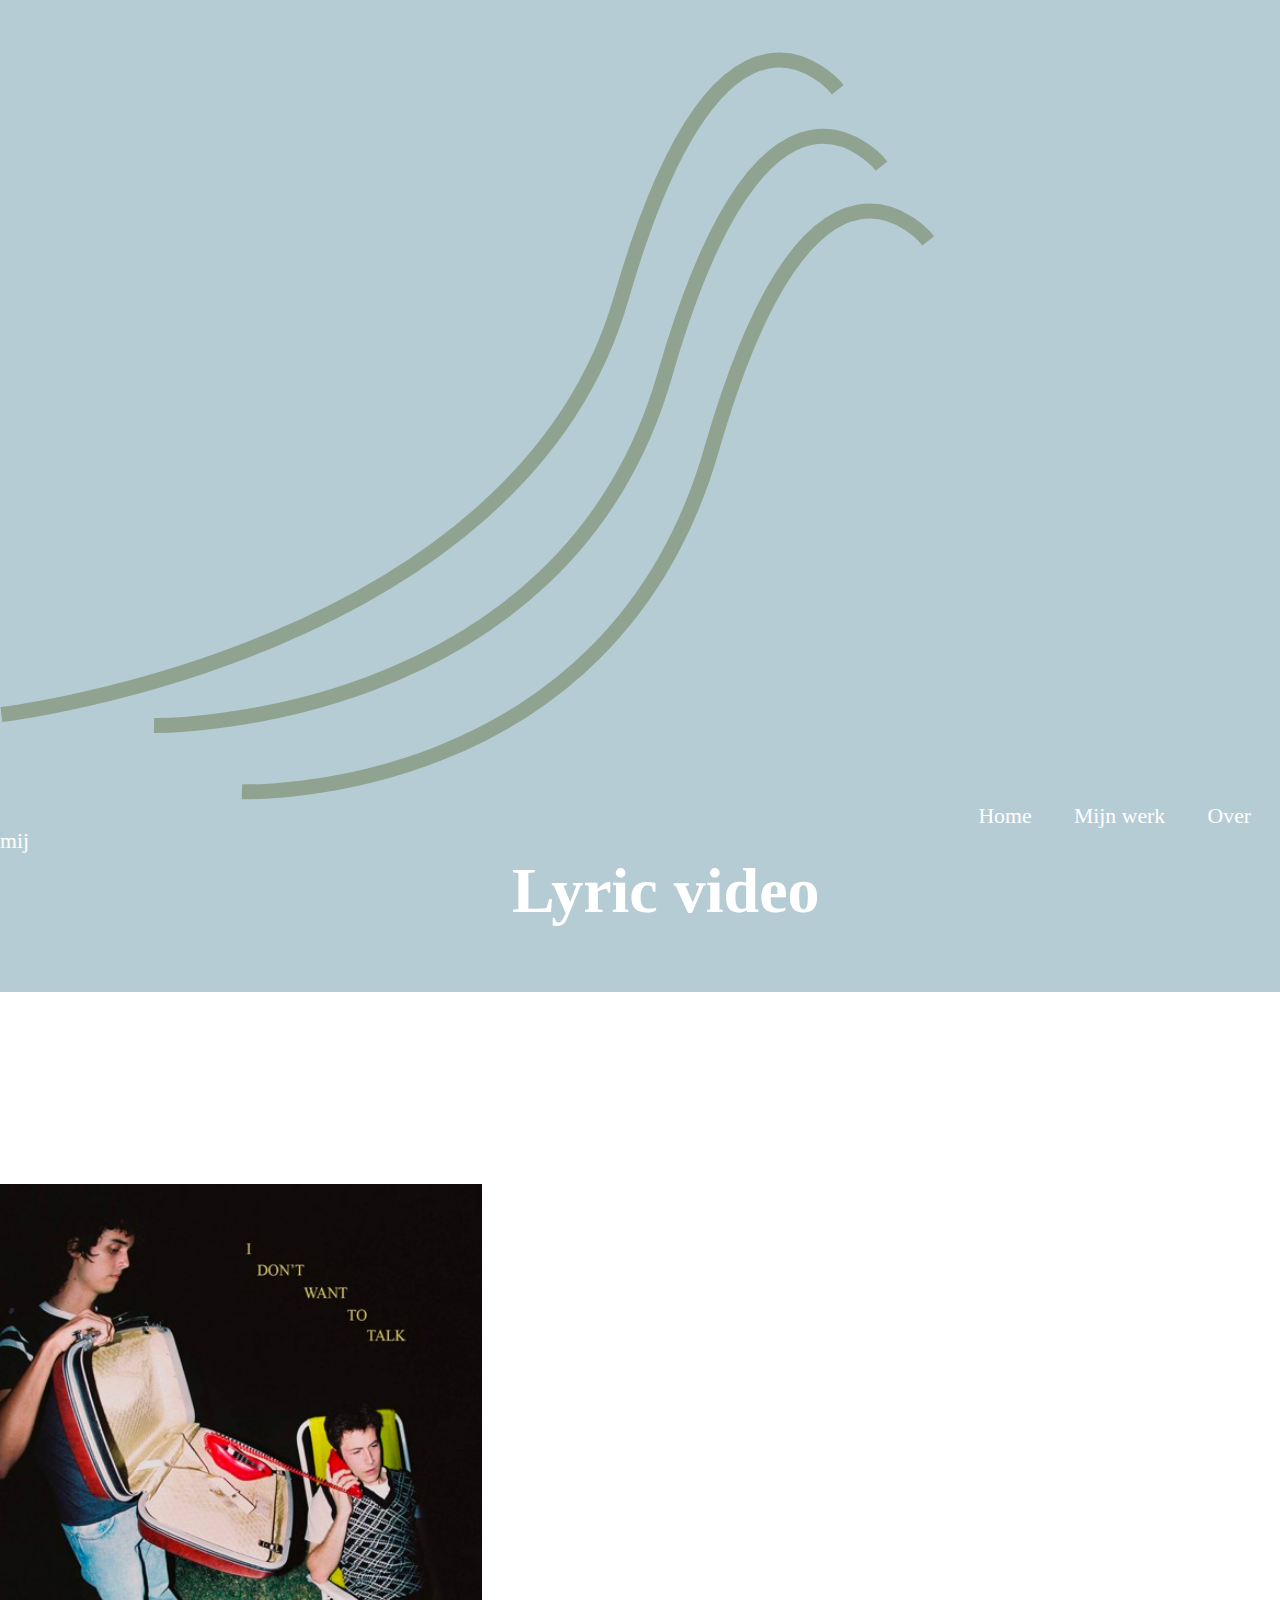
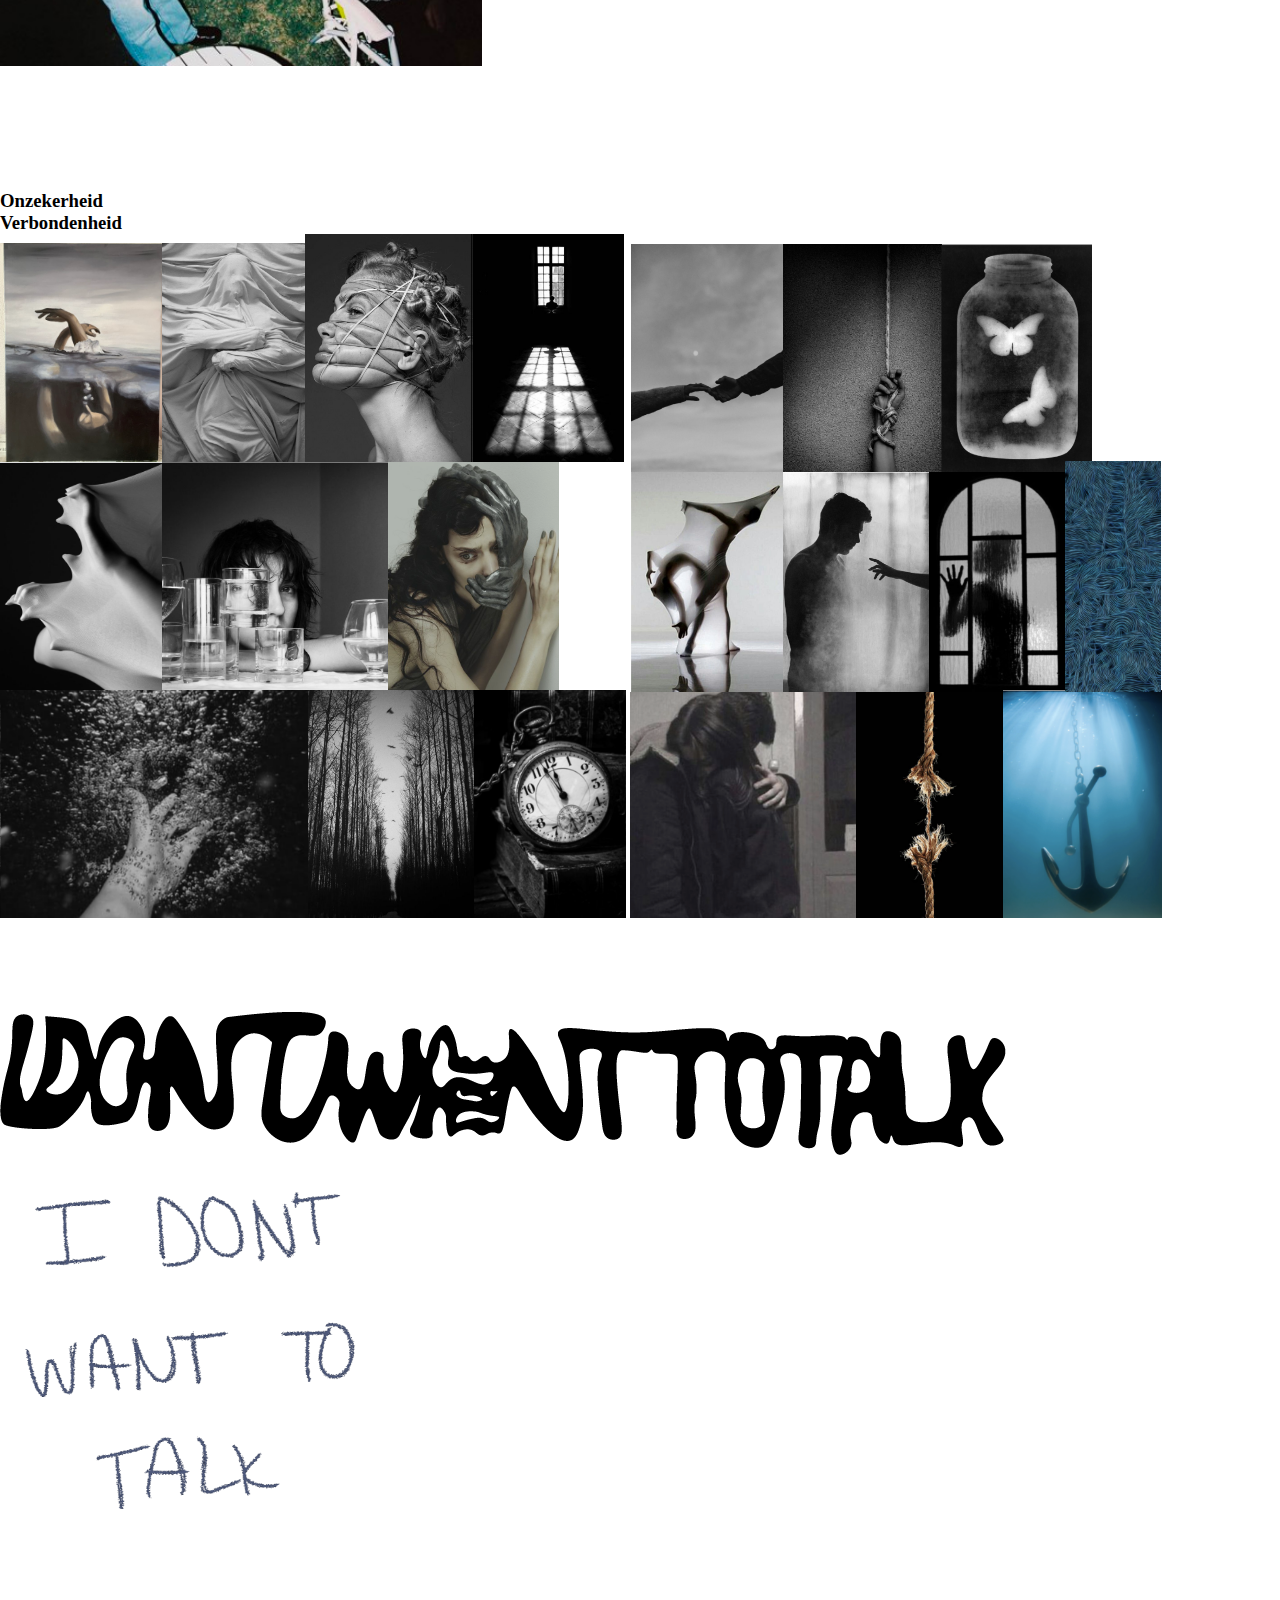
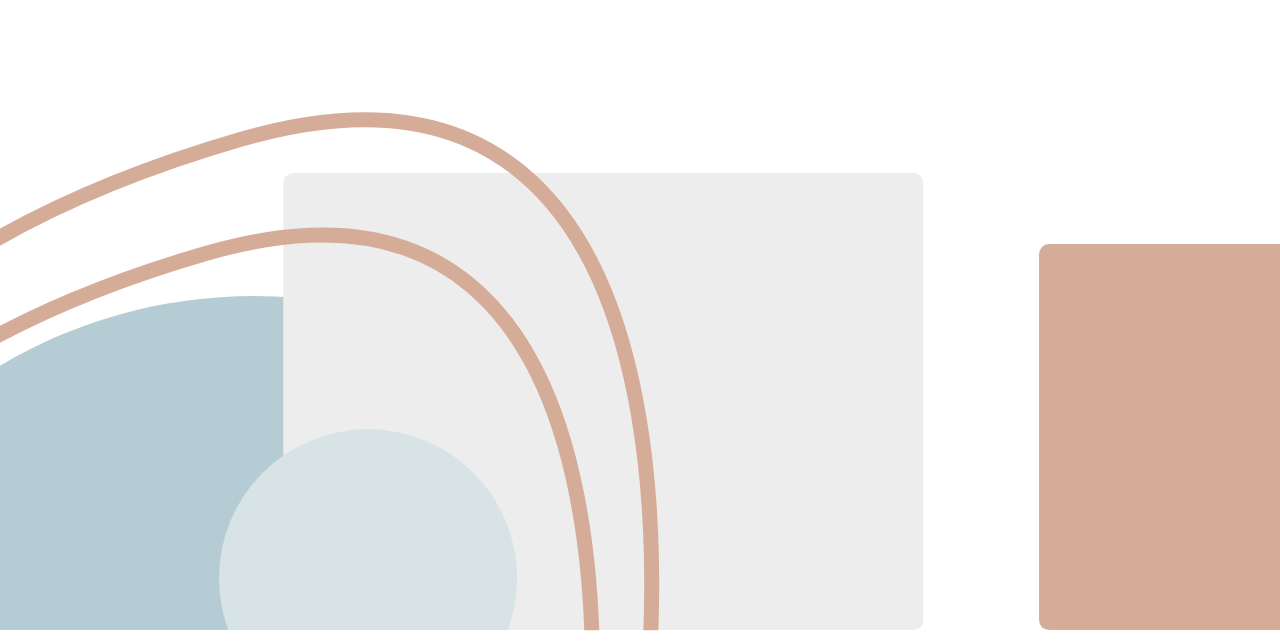
==== lyric-video.html @ e90c940e "Add files via upload" ====
<!DOCTYPE html>
<html lang="en">
<head>
    <meta charset="UTF-8">
    <meta name="viewport" content="width=device-width, initial-scale=1.0">
    <title>Lyric Video</title>
    <link rel="stylesheet" href="styles/styles.css">
</head>
<body>
    <header class="rest">
        <nav>
            <img id="mijn-werk-lijntjes" src="images/header-donkergroen-lijnen.png" alt="blauwe decoratie lijntjes">
            <a class="rest" href="index.html">Home</a>
            <a class="rest" href="mijn-werk.html">Mijn werk</a>
            <a class="rest" href="over-mij.html">Over mij</a>
        </nav>

        <div class="header-circel" id="lyric-circel"></div>
        <div class="header-label" id="lyric-label"></div>
        <h1  class="header-h1" id="lyric-h1">Lyric video</h1>
    </header>

    <div id="lyric1"></div>
        <h2 id="sidemen">Vak</h2> 
        <p id="sidemen" >Vormgeving 2</p>
        <h2 id="sidemen1">Jaar</h2>
        <p id="sidemen1">Tweede jaar</p>
    
    <div id="lyric2"></div>
    <h2 id="sidemen2">Doel project</h2>
    <p id="sidemen2">Het doel van dit project was om <span id="zwart"> visual research </span> te kunnen doen op basis van sfeerwoorden. Deze sfeerwoorden heb ik gehaald vanuit het gekozen nummer waarvoor ik uiteindelijk de lyric video heb gemaakt. Met deze visual research heb ik ook twee lettertypes gemaakt voor de lyric video.</p>

    <div id="lyric3"></div>
    <h2 id="onderzoek">Onderzoek nummer</h2>
    <img id="wallows" src="images/wallows.png" alt="">

    <p id="onderzoek">Als eerste heb ik een nummer uitgekozen. Het gekozen nummer was; <span id="zwart">i don’t want to talk</span> van <span id="zwart">wallows</span>. Als eerst heb ik de lyrics geanalyseerd. Ik heb zelf naar de tekst gekeken, en de genius video waarin de artiesten zelf uitleggen waar het nummer over gaat.</p>
    <p id="onderzoek2">Het nummer gaat over iemand die zich beseft dat hij niet kan zonder zijn partner. Hierdoor voelt hij zich onzeker.</p>
    <p id="onderzoek3">Hier heb ik de volgende sfeerwoorden uitgehaald: onzekerheid en verbondenheid</p>
    
    <h2 id="visueel">Visual research</h2>
    <p id="visueel">Nadat ik de sfeerwoorden had uitgekozen heb ik afbeeldingen verzameld die deze woorden goed weergeven</p>
    
    <h3 id="onzeker">Onzekerheid</h3>
    <h3 id="verbonden">Verbondenheid</h3>
    <img id="onzeker" src="images/onzekerheid.png" alt="">
    <img id="verbonden" src="images/verbondenheid.png" alt="">
    
    <p id="analyse">Vervolgens heb ik de afbeeldingen goed geanalyseerd, zodat ik zelf een goed beeld had bij wat ik zelf zou willen meenemen in mijn animatie.  Ik heb 4 uitgangspunten gemaakt; </p>

        <p id="een">1. De dingen die ik er vooral heb uitgehaald zijn dat de afbeeldingen erg donker van kleur zijn. Je ziet veel zwart, grijs, wit en ook wat blauw. </p>
        <p id="twee">2. Alles staat erg groot en centraal in beeld en valt op.</p>
        <p id="drie">3. Je merkt ook dat er veel water en handen te zien zijn.</p>
        <p id="vier">4. Ook zie je twee twee losse dingen samen komen of breken van elkaar.</p>

    <img id="lyric1" src="images/lyrics.png" alt="">
    <img id="lyric2" src="images/idwtt.png" alt="">
    <p id="einde">Op basis van de uitgangspunten heb ik twee lettertypes gemaakt. Een voor de titel van het nummer, en een voor de rest van de lyrics. Met de lettertypes wilde ik verbondenheid en onzekerheid laten terugkomen. In de eerste zie je dat het vest zit aan elkaar en langzaamaan los gaat. In de tweede zie je dat de letters erg dun en niet netjes zijn om het er onzeker uit te laten zien. Ook bewegen ze om de onzekerheid nog meer in kaart te brengen.</p>

    <div id="lyric4"></div>
    <h2 id="einde">Eindresultaat</h2>


    <footer>
        <img id="footer-illustratie" src="images/Group 44.png" alt="">
   </footer>
</body>
</html>
---- styles/styles.css ----
/********************************************
*********************************************
********************RESET********************
*********************************************
********************************************/

*,
*::after,
*::before {
    box-sizing: border-box;
    margin: 0;
    user-select: none;
    -webkit-user-select: none;
    -webkit-user-drag: none;
    outline-color: var(--focus);
    overflow-x: hidden;
}

/********************************************
*********************************************
*******************FONT**********************
*********************************************
********************************************/

:root{
    --white: #ffffff;
    --lightblue:#D8E3E5;
    --blue:#B6CCD4;
    --darkblue:#8CA3AC;
    --cream:#EDEDED;
    --lightgreen:#B2C2B3;
    --darkgreen:#90A391;
    --lightbrown:#D5AC98;
    --darkbrown:#86614F;
    --purple:#9992BE;
}

/********************************************
*********************************************
*******************FONT**********************
*********************************************
********************************************/

@font-face{
    font-family: 'lemonmilk-bold';
    src: url('..assets/LEMONMILK-Bold.oft') format(oft);
}

@font-face{
    font-family: 'lemonmilk-regular';
    src: url('..assets/LEMONMILK-Regular.oft') format(oft);
}

@font-face{
    font-family: 'lemonmilk-light';
    src: url('..assets/LEMONMILK-Light.oft') format(oft);
}

/********************************************
*********************************************
*******************TEXT**********************
*********************************************
********************************************/

h1{
    color: var(--white);
    font-family: 'lemonmilk-bold';
}

h2{
    color: var(--white);
    font-family: 'lemonmilk-bold';
    font-size: 2vw;
}

p{
    color: var(--white);
}


/********************************************
*********************************************
*******************HEADER********************
*********************************************
********************************************/

header{
    background-color: var(--blue);
    padding-top: 2%;
    padding-bottom: 5%; 
}

a{
    font-family: 'lemonmilk-bold';
    font-size: 1.7vw;
    color: var(--white);
    text-decoration: none;
    margin-left: 3%;
}

header section {
    position: relative;
    margin-top: 5%;
}

header h1 {
    font-size: 5vw;
    position: relative;
    left: 40%;
}

header p{
    font-family: 'lemonmilk-light';
    font-size: 5vw;
    position: relative;
    left: 40%;
}

section#profielfoto{
    position: relative;
    margin-top: -30%;
}

img#foto{
    border-radius: 50%;
    width: 30%; 
    height: auto;
    margin-top: 5%;
    margin-left: 3%;
}

img#blue-lines{
    width: 30%; 
    height: auto;
    margin-top: 5%;
    margin-left: -30%;
    position: absolute;
}

img#cream-lines{
    width: 32%; 
    height: auto;
    margin-top: 5%;
    margin-left: -31%;
    position: absolute;
}

img#blue-home{
    width: 15%; 
    height: auto;
    position: absolute;
    top: -13%;
    right: -5%;
}


/********************************************
*********************************************
*****************HOMEPAGE********************
*********************************************
********************************************/



div#overmij-home{
	background-color: var(--lightgreen);
    width: 65%;
    padding: 25%;
    border-radius: 2%;
    margin-top: 8%;

}

h2.home{
    font-size: 3vw;
    position: absolute;
    margin-top: -45%;
    margin-left: 25%;
}

p.home{
    font-family: 'lemonmilk-regular';
    font-size: 2vw;
    position: absolute;
    margin-top: -40%;
    margin-left: 3%;
    width: 53%;
}

img#brown-home{
    top: 80%;
    right: -20%;
    width: 60%;
    height: auto;
    position: absolute;
}

img#dots-home{
    top: 54%;
    right: -7%;
    width: 32%;
    height: auto;
    position: absolute;
}

img#cream-home{
    margin-top: -4%;
    margin-left: 47%;
    width: 25%;
    height: auto;
    position: absolute;
}

a#cta-home{
    font-family: 'lemonmilk-bold';
    font-size: 2.2vw;
    color: var(--white);
    background-color: var(--darkgreen);
    padding: 1.5% 1.5% 1.5% 1.5%;
    border-radius: 2%;
    position: absolute;
    margin-top: -11%;
    margin-left: 43%;
}

img#green-home{
    margin-top: -16%;
    margin-left: -8%;
    width: 20%;
    height: auto;
    position: absolute;
    }


/********************************************
*********************************************
*******************FOOTER********************
*********************************************
********************************************/
/* footer{
    position: absolute;
    left: 0;
    bottom: 0; 
} */

/* div#footer1{
    background-color: var(--blue);
    border-radius: 50%;
    width: 25%;
    height: auto;
    padding: 25%;
    z-index: -2;
    position: relative;
}

div#footer2{
    background-color: var(--lightblue);
    border-radius: 50%;
    width: 10%;
    height: auto;
    padding: 10%;
    z-index: -1;
    position: relative;
}

div#footer3{
    background-color: var(--cream);
    width: 15%;
    height: auto;
    padding: 15%;
    border-radius: 2%;
    position: relative;
    left: 20%;
}

div#footer4{
    background-color: var(--lightbrown);
    width: 40%;
    padding: 12%;
    border-radius: 2%;
    position: relative;
    left: 60%;
} */


img#footah{
    overflow: hidden;
    margin-top: 6%;
    width: 100%;
    height: auto;
}

/********************************************
*********************************************
*****************ABOUT ME********************
*********************************************
********************************************/
header#overmij{
    background-color: var(--blue);
    padding-top: 2%;
    padding-bottom: 18.5%; 
}

div#overmij{
	background-color: var(--purple);
    width: 65%;
    padding: 25%;
    border-radius: 2%;
    margin-top: 8%;

}

div#overmij2{
	background-color: var(--blue);
    width: 65%;
    padding: 25%;
    border-radius: 2%;
    margin-top: 8%;

}

h2.overmij{
    font-size: 3vw;
    position: absolute;
    margin-top: -45%;
    margin-left: 18%;
}


span#paars{
    color: #634B6F;
}

span#blauw{
    color: var(--darkblue);
}
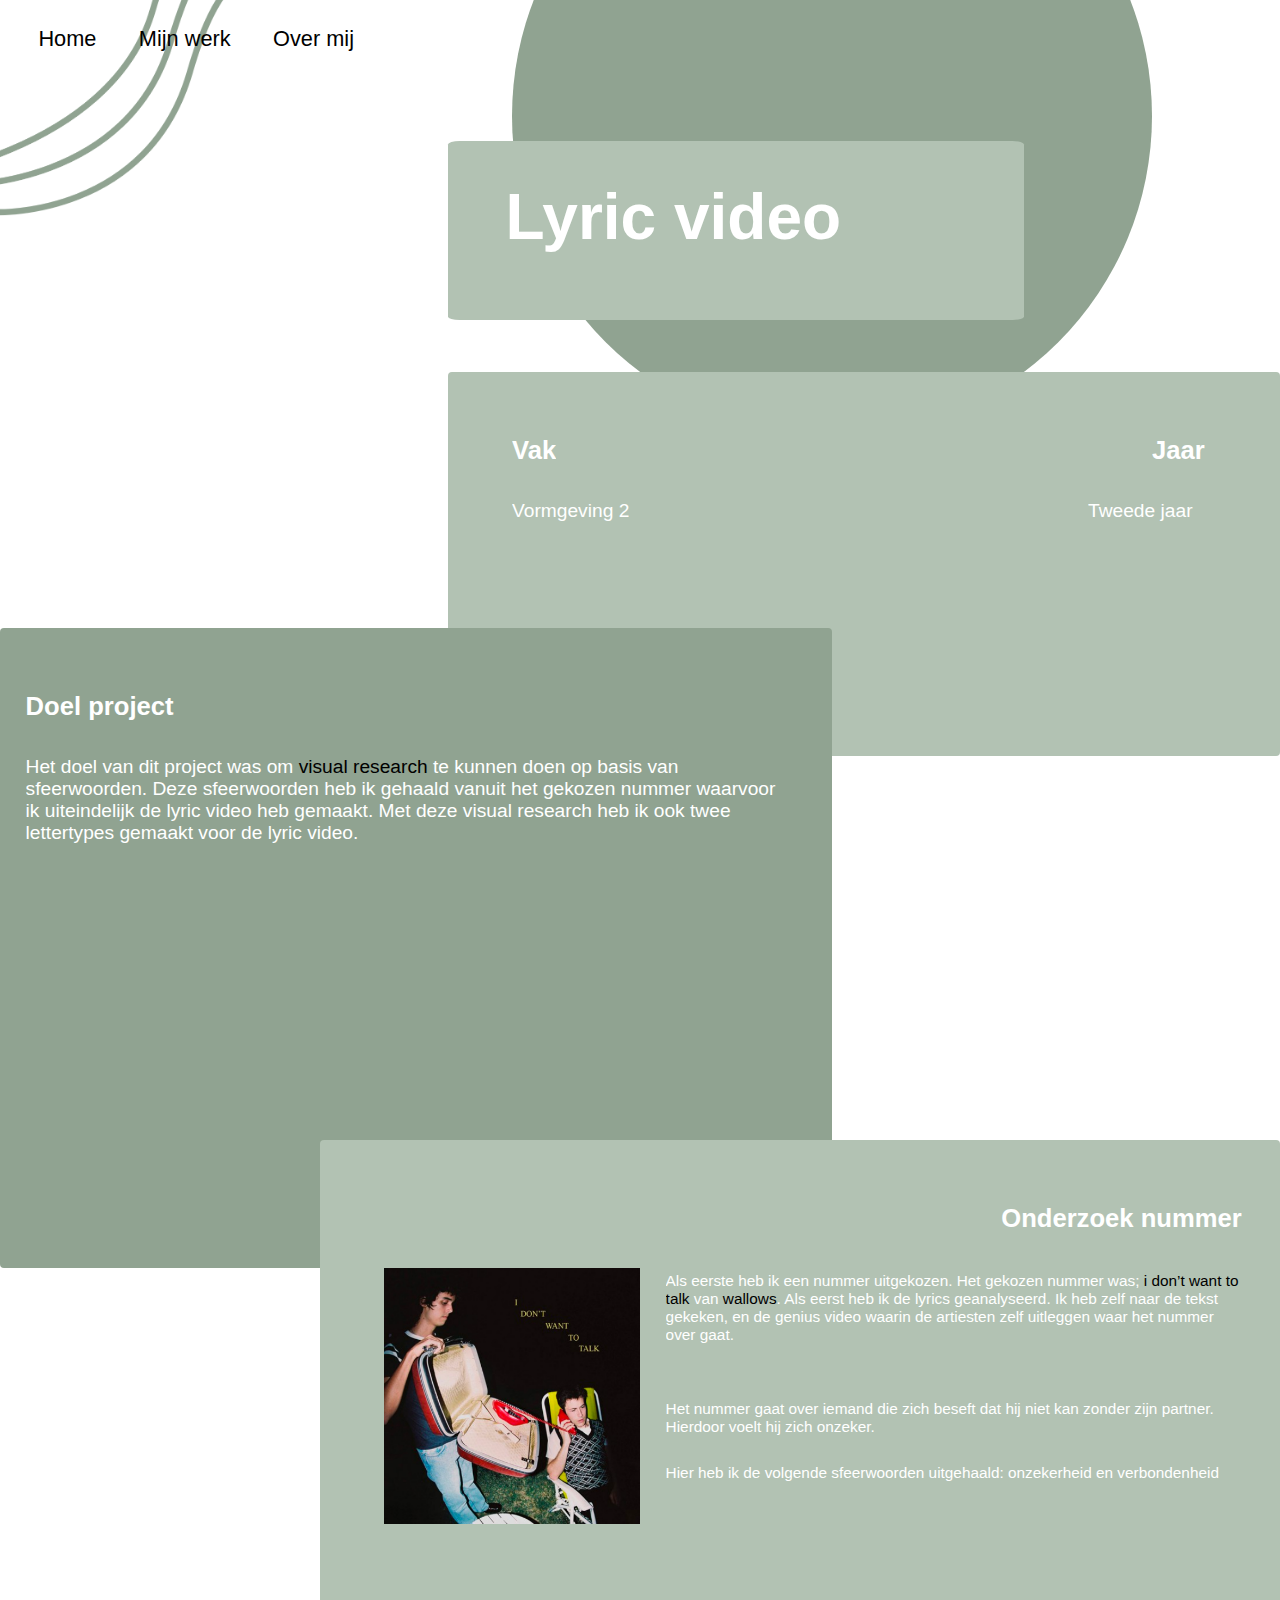
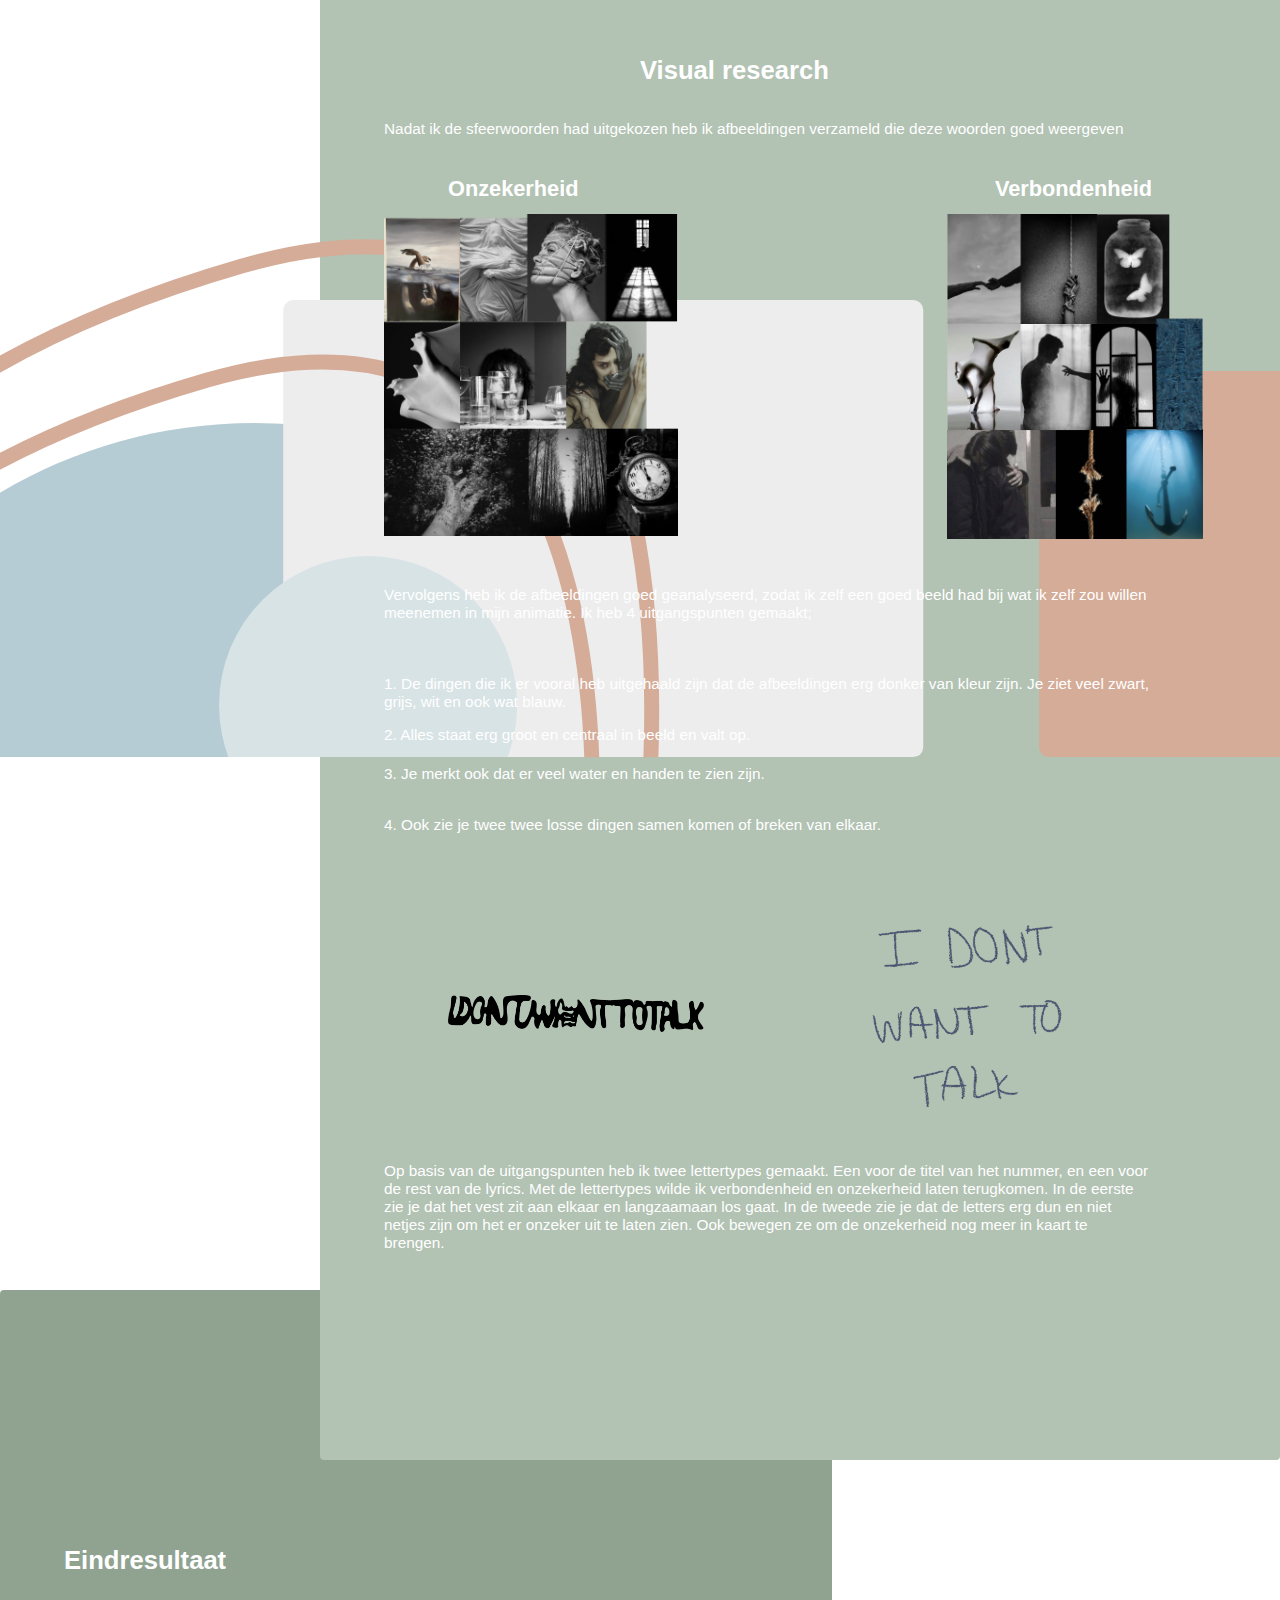
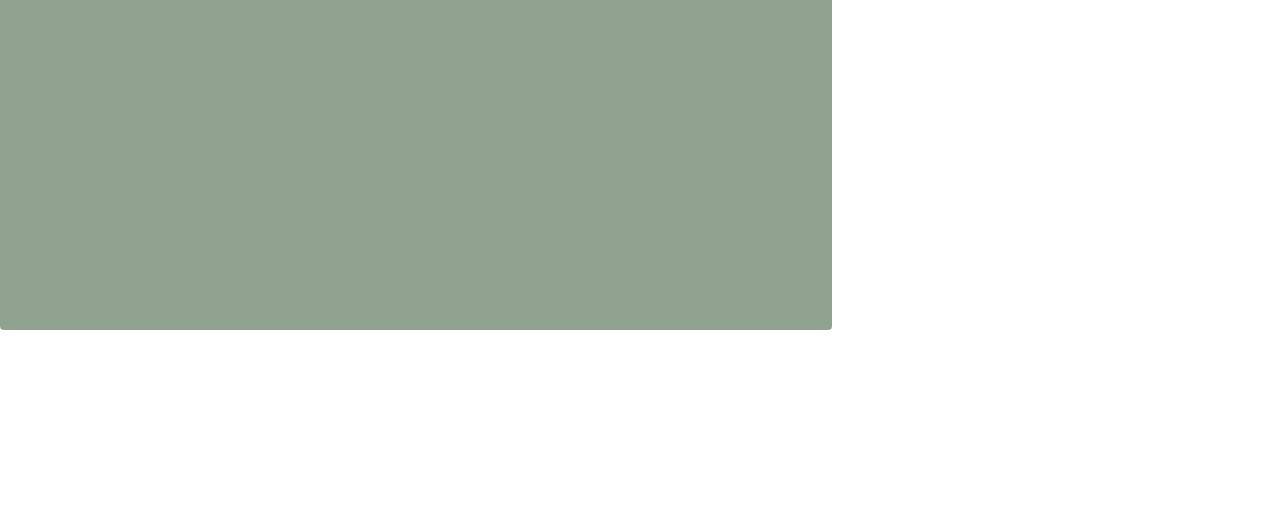
==== commit a8e61726: "Add files via upload" ====
--- a/lyric-video.html
+++ b/lyric-video.html
@@ -59,10 +59,13 @@
 
     <div id="lyric4"></div>
     <h2 id="einde">Eindresultaat</h2>
+    <div class="video">
+        <iframe width="560" height="315" src="https://www.youtube.com/embed/8I6QR39PWKA" title="YouTube video player" frameborder="0" allow="accelerometer; autoplay; clipboard-write; encrypted-media; gyroscope; picture-in-picture" allowfullscreen></iframe>
+    </div>
 
 
     <footer>
-        <img id="footer-illustratie" src="images/Group 44.png" alt="">
+        <img id="footer-lyric" src="images/Group 44.png" alt="">
    </footer>
 </body>
 </html>--- a/styles/styles.css
+++ b/styles/styles.css
@@ -24,6 +24,7 @@
 
 :root{
     --white: #ffffff;
+    --black: #000000;
     --lightblue:#D8E3E5;
     --blue:#B6CCD4;
     --darkblue:#8CA3AC;
@@ -64,18 +65,30 @@
 
 h1{
     color: var(--white);
-    font-family: 'lemonmilk-bold';
+    font-family: 'lemonmilk-bold', Impact, Haettenschweiler, 'Arial Narrow Bold', sans-serif;
 }
 
 h2{
     color: var(--white);
-    font-family: 'lemonmilk-bold';
+    font-family: 'lemonmilk-bold', Impact, Haettenschweiler, 'Arial Narrow Bold', sans-serif;
     font-size: 2vw;
 }
 
+h3{
+    color: var(--white);
+    font-family: 'lemonmilk-bold', Impact, Haettenschweiler, 'Arial Narrow Bold', sans-serif;
+    font-size: 1.7vw;
+}
+
 p{
     color: var(--white);
-}
+    font-family: 'lemonmilk-regular',  Arial, Helvetica, sans-serif;
+    font-size: 1.5vw;
+}
+
+
+
+
 
 
 /********************************************
@@ -91,7 +104,7 @@
 }
 
 a{
-    font-family: 'lemonmilk-bold';
+    font-family: 'lemonmilk-bold', Impact, Haettenschweiler, 'Arial Narrow Bold', sans-serif;
     font-size: 1.7vw;
     color: var(--white);
     text-decoration: none;
@@ -110,7 +123,7 @@
 }
 
 header p{
-    font-family: 'lemonmilk-light';
+    font-family: 'lemonmilk-light'  Arial, Helvetica, sans-serif;
     font-size: 5vw;
     position: relative;
     left: 40%;
@@ -125,11 +138,35 @@
     border-radius: 50%;
     width: 30%; 
     height: auto;
+    margin-top: -25%;
+    margin-left: 3%;
+}
+
+img#blue-lines{
+    width: 30%; 
+    height: auto;
+    margin-top: -25%;
+    margin-left: -30%;
+    position: absolute;
+}
+
+img#cream-lines{
+    width: 32%; 
+    height: auto;
+    margin-top: -25%;
+    margin-left: -31%;
+    position: absolute;
+}
+
+img#foto2{
+    border-radius: 50%;
+    width: 30%; 
+    height: auto;
     margin-top: 5%;
     margin-left: 3%;
 }
 
-img#blue-lines{
+img#blue-lines2{
     width: 30%; 
     height: auto;
     margin-top: 5%;
@@ -137,7 +174,7 @@
     position: absolute;
 }
 
-img#cream-lines{
+img#cream-lines2{
     width: 32%; 
     height: auto;
     margin-top: 5%;
@@ -149,9 +186,75 @@
     width: 15%; 
     height: auto;
     position: absolute;
-    top: -13%;
-    right: -5%;
-}
+    top: -1em;
+    right: -.5em;
+}
+
+
+
+
+/*****************************
+************HEADER 2**********
+******************************/
+header.rest{
+    background-color: transparent;
+}
+
+a.rest{
+    color: black;
+}
+
+img#mijn-werk-lijntjes{
+    width: 30%;
+    height: auto;
+    position: absolute;
+    top: -8vw;
+    left: -8vw;
+    z-index: -1;
+}
+
+h1.header-h1{
+    position: absolute;
+    margin-top: 2em;
+    margin-left: .5em;
+    z-index: +1;
+}
+
+div.header-circel{
+    background-color: var(--darkblue);
+    width: 25%;
+    padding: 25%;
+    border-radius: 50%;
+
+    position: absolute;
+    margin-top: -20%;
+    right: 10%;
+    z-index: -2;
+}
+
+div.header-label{
+    background-color: var(--blue);
+    width: 45%;
+    padding: 7%;
+    border-radius: 2%;
+    margin-top: 8%;
+
+    position: absolute;
+    margin-top: 7%;
+    right: 20%;
+    z-index: -1;
+}
+
+div#illustratie-circel{
+    background-color: var(--blue);
+}
+
+div#illustratie-label{
+    background-color: var(--darkblue);
+}
+
+
+
 
 
 /********************************************
@@ -159,9 +262,6 @@
 *****************HOMEPAGE********************
 *********************************************
 ********************************************/
-
-
-
 div#overmij-home{
 	background-color: var(--lightgreen);
     width: 65%;
@@ -171,6 +271,17 @@
 
 }
 
+
+div#mijnwerk-home{
+	background-color: var(--darkbrown);
+    width: 65%;
+    padding: 25%;
+    border-radius: 2%;
+    margin-top: -3%;
+    position: absolute;
+    right: 0;
+}
+
 h2.home{
     font-size: 3vw;
     position: absolute;
@@ -179,12 +290,18 @@
 }
 
 p.home{
-    font-family: 'lemonmilk-regular';
+    font-family: 'lemonmilk-regular'  Arial, Helvetica, sans-serif;
     font-size: 2vw;
     position: absolute;
     margin-top: -40%;
     margin-left: 3%;
     width: 53%;
+}
+
+p#home{
+    position: absolute;
+    margin-top: 10%;
+    margin-left: 40%;
 }
 
 img#brown-home{
@@ -204,23 +321,37 @@
 }
 
 img#cream-home{
-    margin-top: -4%;
-    margin-left: 47%;
-    width: 25%;
-    height: auto;
-    position: absolute;
+    margin-top: 42%;
+    margin-left: 37%;
+    width: 28%;
+    height: auto;
+    position: absolute;
+    z-index: +1;
 }
 
 a#cta-home{
-    font-family: 'lemonmilk-bold';
+    font-family: 'lemonmilk-bold', Impact, Haettenschweiler, 'Arial Narrow Bold', sans-serif;
     font-size: 2.2vw;
     color: var(--white);
     background-color: var(--darkgreen);
     padding: 1.5% 1.5% 1.5% 1.5%;
     border-radius: 2%;
     position: absolute;
-    margin-top: -11%;
+    margin-top: -14%;
     margin-left: 43%;
+}
+
+a#cta-home2{
+    font-family: 'lemonmilk-bold', Impact, Haettenschweiler, 'Arial Narrow Bold', sans-serif;
+    font-size: 2.2vw;
+    color: var(--white);
+    background-color: var(--lightbrown);
+    padding: 1.5% 1.5% 1.5% 1.5%;
+    border-radius: 2%;
+    position: absolute;
+    margin-top: 32%;
+    margin-left: 40%;
+    z-index: +1;
 }
 
 img#green-home{
@@ -232,63 +363,11 @@
     }
 
 
-/********************************************
-*********************************************
-*******************FOOTER********************
-*********************************************
-********************************************/
-/* footer{
-    position: absolute;
-    left: 0;
-    bottom: 0; 
-} */
-
-/* div#footer1{
-    background-color: var(--blue);
-    border-radius: 50%;
-    width: 25%;
-    height: auto;
-    padding: 25%;
-    z-index: -2;
-    position: relative;
-}
-
-div#footer2{
-    background-color: var(--lightblue);
-    border-radius: 50%;
-    width: 10%;
-    height: auto;
-    padding: 10%;
-    z-index: -1;
-    position: relative;
-}
-
-div#footer3{
-    background-color: var(--cream);
-    width: 15%;
-    height: auto;
-    padding: 15%;
-    border-radius: 2%;
-    position: relative;
-    left: 20%;
-}
-
-div#footer4{
-    background-color: var(--lightbrown);
-    width: 40%;
-    padding: 12%;
-    border-radius: 2%;
-    position: relative;
-    left: 60%;
-} */
-
-
-img#footah{
-    overflow: hidden;
-    margin-top: 6%;
-    width: 100%;
-    height: auto;
-}
+
+
+
+
+
 
 /********************************************
 *********************************************
@@ -310,20 +389,40 @@
 
 }
 
+
 div#overmij2{
 	background-color: var(--blue);
     width: 65%;
     padding: 25%;
     border-radius: 2%;
-    margin-top: 8%;
-
-}
-
-h2.overmij{
+    margin-top: -3%;
+    position: absolute;
+    right: 0;
+}
+
+h2#overmij{
     font-size: 3vw;
     position: absolute;
     margin-top: -45%;
-    margin-left: 18%;
+    margin-left: 17%;
+}
+
+p#overmij{
+    position: absolute;
+    margin-top: -37%;
+}
+
+h2#overmij2{
+    font-size: 3vw;
+    position: absolute;
+    margin-top: 2%;
+    margin-left: 50%;
+}
+
+p#overmij2{
+    position: absolute;
+    margin-top: 10%;
+    margin-left: 40%;
 }
 
 
@@ -333,4 +432,740 @@
 
 span#blauw{
     color: var(--darkblue);
+}
+
+span#zwart{
+    color: var(--black);
+}
+
+
+
+
+
+
+
+
+/********************************************
+*********************************************
+*****************MIJN WERK*******************
+*********************************************
+********************************************/
+
+/*****************
+********EEN*******
+*****************/
+div#mijn-werk1{
+    background-color: var(--darkgreen);
+    width: 60%;
+    padding: 15%;
+    border-radius: 2%;
+    margin-top: 8%;
+
+    position: absolute;
+    margin-top: 20%;
+}
+
+h2#mijn-werk1{
+
+}
+
+p#mijn-werk1{
+    font-size: 1.5vw;
+    color: black;
+    width: 20%;
+}
+
+
+/*****************
+*******TWEE*******
+*****************/
+
+div#mijn-werk2{
+    background-color: var(--lightgreen);
+    width: 75%;
+    padding: 25%;
+    border-radius: 2%;
+    margin-top: 8%;
+
+    position: absolute;
+    margin-top: 40%; 
+    margin-left: 10%;
+    z-index: -1;
+}
+
+h2#mijn-werk2{
+    position: absolute;
+    margin-top: 50%; 
+    margin-left: 35%;
+}
+
+p#mijn-werk2{
+    font-size: 1.5vw;
+    color: var(--white);
+    width: 30%;
+
+    position: absolute;
+    margin-top: 55%; 
+    margin-left: 45%;
+}
+
+img#mijn-werk2{
+    position: absolute;
+    width: 25%;
+    height: auto;
+    margin-top: 60%; 
+    margin-left: 15%;
+}
+
+/*****************
+*******DRIE*******
+*****************/
+
+div#mijn-werk3{
+    background-color: var(--blue);
+    width: 65%;
+    padding: 20%;
+    border-radius: 2%;
+    margin-top: 8%;
+
+    position: absolute;
+    margin-top: 82%; 
+}
+
+h2#mijn-werk3{
+    position: absolute;
+    margin-top: 87%; 
+    margin-left: 20%;
+    
+}
+
+p#mijn-werk3{
+    font-size: 1.5vw;
+    color: var(--white);
+    width: 30%;
+
+    position: absolute;
+    margin-top: 95%; 
+    margin-left: 30%;
+}
+
+img#mijn-werk3{
+    position: absolute;
+    width: 18%;
+    height: auto;
+    margin-top: 95%; 
+    margin-left: 5%;
+}
+
+/*****************
+*******VIER*******
+*****************/
+div#mijn-werk4{
+    background-color: var(--darkblue);
+    width: 75%;
+    padding: 20%;
+    border-radius: 2%;
+    margin-top: 8%;
+
+    position: absolute;
+    margin-top: 120%; 
+    right: 0;
+}
+
+h2#mijn-werk4{
+    position: absolute;
+    margin-top: 127%; 
+    margin-left: 30%;
+}
+
+p#mijn-werk4{
+    font-size: 1.5vw;
+    color: var(--white);
+    width: 20%;
+
+    position: absolute;
+    margin-top: 132%; 
+    margin-left: 30%;
+}
+
+img#mijn-werk4{
+    height: auto;
+    width: 14%;
+    position: absolute;
+    margin-top: 133%; 
+    margin-left: 60%;
+    z-index: +1;
+
+}
+
+img#mijn-werk4-2{
+    height: auto;
+    width: 15%;
+    position: absolute;
+    margin-top: 129%; 
+    margin-left: 73%;
+}
+
+/*****************
+*******VIJF*******
+*****************/
+div#mijn-werk5{
+    background-color: var(--purple);
+    width: 70%;
+    padding: 20%;
+    border-radius: 2%;
+    margin-top: 8%;
+
+    position: absolute;
+    margin-top: 155%; 
+}
+
+h2#mijn-werk5{
+    
+}
+
+p#mijn-werk5{
+    font-size: 1.5vw;
+    color: black;
+    width: 20%;
+}
+
+
+/*****************
+********ZES*******
+*****************/
+/* div#mijn-werk6{
+    background-color: var(--darkbrown);
+    width: 65%;
+    padding: 25%;
+    border-radius: 2%;
+    margin-top: 8%;
+
+    right: 0;
+    position: absolute;
+    margin-top: 190%; 
+}
+
+h2#mijn-werk6{
+    position: absolute;
+    margin-top: 193%;
+    margin-left: 40%;
+    
+}
+
+p#mijn-werk6{
+    font-size: 1.5vw;
+    color: var(--white);
+    width: 30%;
+
+    position: absolute;
+    margin-top: 210%; 
+    margin-left: 65%;
+
+} */
+
+/********************************************
+*********************************************
+****************ILLUSTRATIE******************
+*********************************************
+********************************************/
+h1#illustratie{
+    margin-left: -.1em;
+}
+
+p#illustratie-tekst{
+    font-size: 1.5vw;
+    width: 45%;
+    top: 25em;
+    left: 5%;
+    position: absolute;
+}
+
+img.illustratie{
+    display: flex;
+    flex-direction: row;
+    width: 100%;
+    height: auto;
+    margin-top: 5%;
+    right: 0;
+}
+
+div#illustratie-tekst{
+    background-color: var(--blue);
+    width: 65%;
+    padding: 15%;
+    border-radius: 4px;
+    margin-top: 20%;
+    position: absolute;
+}
+
+div#illustratie-body{
+    background-color: var(--darkblue);
+    width: 65%;
+    padding: 15%;
+    border-radius: 4px;
+
+    position: absolute;
+    margin-top: 45%;
+    right: 0;
+}
+
+
+
+/********************************************
+*********************************************
+******************SNAPCHAT*******************
+*********************************************
+********************************************/
+h2#snapchat{
+    margin-top: 55%;
+    margin-left: 55%;
+    position: absolute;
+    z-index: +1;
+}
+
+div#snapchat-label{
+    width: 57%;
+}
+
+h1#snapchat{
+    margin-left: -2.8em;
+}
+
+div#snapchat-body{
+    background-color: var(--blue);
+    width: 65%;
+    padding: 15%;
+    border-radius: 4px;
+
+    position: absolute;
+    margin-top: 45%;
+    right: 0;
+
+    display: grid;
+    grid-template-columns: 1fr 1fr;
+    grid-column-gap: 3em;
+}
+
+p#snapchat-tekst{
+    font-size: 1.5vw;
+    width: 45%;
+    top: 25em;
+    left: 5%;
+    position: absolute;
+}
+
+div#snapchat-tekst{
+    background-color: var(--darkblue);
+    width: 65%;
+    padding: 15%;
+    border-radius: 4px;
+    margin-top: 20%;
+    position: absolute;
+}
+
+img.snapchat{ 
+    width: 99%;
+    height: auto;
+    margin-top: 20%;
+}
+/********************************************
+*********************************************
+*******************LYRICS********************
+*********************************************
+********************************************/
+div#lyric-label{
+    background-color: var(--lightgreen);
+}
+
+div#lyric-circel{
+    background-color: var(--darkgreen);
+    z-index: -4;
+}
+
+h1#lyric-h1{
+    margin-left: -.1em;
+}
+
+div#lyric1{
+    background-color: var(--lightgreen);
+    width: 65%;
+    padding: 15%;
+    border-radius: 4px;
+
+    position: absolute;
+    margin-top: 20%;
+    right: 0;
+    z-index: -3;
+}
+
+div#lyric2{
+    background-color: var(--darkgreen);
+    width: 65%;
+    padding: 25%;
+    border-radius: 4px;
+
+    position: absolute;
+    margin-top: 40%;
+    z-index: -2;
+}
+
+div#lyric3{
+    background-color: var(--lightgreen);
+    width: 75%;
+    padding: 15%;
+    padding-bottom: 135%;
+    border-radius: 4px;
+
+    position: absolute;
+    margin-top: 80%;
+    right: 0;
+    z-index: -1;
+}
+
+div#lyric4{
+    background-color: var(--darkgreen);
+    width: 65%;
+    padding: 25%;
+    border-radius: 4px;
+
+    position: absolute;
+    margin-top: 90%;
+    z-index: -4;
+}
+
+
+
+li{
+    font-family: 'lemonmilk-regular', Arial, Helvetica, sans-serif;
+    font-size: 1.5vw;
+    color: var(--white);
+}
+
+
+h2#onderzoek{
+    margin-top: 85%;
+    right: 3%;
+    position: absolute;
+
+}
+
+img#wallows{
+    margin-top: 90%;
+    margin-left: 30%;
+    width: 20%;
+    z-index: +2;
+}
+
+p#onderzoek{
+    width: 45%;
+    position: absolute;
+    right: 3%;
+    margin-top: -20%;
+    font-size: 1.2vw;
+}
+
+p#onderzoek2{
+    width: 45%;
+    position: absolute;
+    right: 3%;
+    margin-top: -10%;
+    font-size: 1.2vw;
+}
+
+p#onderzoek3{
+    width: 45%;
+    position: absolute;
+    right: 3%;
+    margin-top: -5%;
+    font-size: 1.2vw;
+}
+
+h2#visueel{
+    position: absolute;
+    margin-top: 10%;
+    margin-left: 50%;
+}
+
+p#visueel{
+    font-size: 1.2vw;
+    margin-top: 15%;
+    width: 60%;
+    margin-left: 30%;
+}
+
+h3#onzeker{
+    position: absolute;
+    margin-left: 35%;
+    margin-top: 3%;
+}
+
+h3#verbonden{
+    position: absolute;
+    right: 10%;
+    margin-top: 3%;
+}
+
+img#onzeker{
+    width: 23%;
+    position: absolute;
+    margin-left: 30%;
+    margin-top: 6%;
+
+}
+
+img#verbonden{
+    width: 20%;
+    position: absolute;
+    right: 6%;
+    margin-top: 6%;
+}
+
+p#analyse{
+    width: 60%;
+    margin-top: 35%;
+    position: absolute;
+    margin-left: 30%;
+    font-size: 1.2vw;
+}
+
+p#een{
+    width: 60%;
+    margin-top: 42%;
+    position: absolute;
+    margin-left: 30%;
+    font-size: 1.2vw;
+}
+
+p#twee{
+    width: 60%;
+    margin-top: 46%;
+    position: absolute;
+    margin-left: 30%;
+    font-size: 1.2vw;
+}
+
+p#drie{
+    width: 60%;
+    margin-top: 49%;
+    position: absolute;
+    margin-left: 30%;
+    font-size: 1.2vw;
+}
+
+p#vier{
+    width: 60%;
+    margin-top: 53%;
+    position: absolute;
+    margin-left: 30%;
+    font-size: 1.2vw;
+}
+
+p#einde{
+    width: 60%;
+    margin-top: 80%;
+    position: absolute;
+    margin-left: 30%;
+    font-size: 1.2vw;
+}
+
+img#lyric1{
+    width: 20%;
+    position: absolute;
+    margin-left: 35%;
+    margin-top: 67%;
+}
+
+img#lyric2{
+    width: 18%;
+    position: absolute;
+    margin-top: 60%;
+    right: 15%;
+    
+
+}
+
+h2#einde{
+    position: absolute;
+    margin-top: 110%;
+    margin-left: 5%;
+    position: absolute;
+}
+
+iframe{
+    position: absolute;
+    margin-top: 120%;
+    margin-left: 5%;
+    width: 25%;
+    height: 50%;
+}
+/********************************************
+*********************************************
+****************SIDEMEN**********************
+*********************************************
+********************************************/
+
+
+div#sidemen-label{
+    background-color: var(--darkbrown);
+    width: 57%;
+}
+
+div#sidemen-circel{
+    background-color: var(--lightbrown);
+}
+
+h1#sidemen{
+    margin-left: -2.7em;
+}
+
+div#sidemen1{
+    background-color: var(--darkbrown);
+    width: 65%;
+    padding: 15%;
+    border-radius: 4px;
+
+    position: absolute;
+    margin-top: 20%;
+    right: 0;
+}
+
+h2#sidemen{
+    position: absolute;
+    margin-left: 40%;
+    margin-top: 25%;
+    }
+    
+p#sidemen{
+    position: absolute; 
+    margin-left: 40%;
+    margin-top: 30%; 
+}
+
+h2#sidemen1{
+    position: absolute;
+    margin-left: 90%;
+    margin-top: 25%;
+    }
+    
+p#sidemen1{
+    position: absolute; 
+    margin-left: 85%;
+    margin-top: 30%; 
+}
+
+div#sidemen2{
+    background-color: var(--lightbrown);
+    width: 65%;
+    padding: 25%;
+    border-radius: 4px;
+
+    position: absolute;
+    margin-top: 40%;
+}
+
+h2#sidemen2{
+    width: 60%;
+    position: absolute;
+    margin-left: 2%;
+    margin-top: 45%;
+    }
+    
+p#sidemen2{
+    width: 60%;
+    position: absolute; 
+    margin-left: 2%;
+    margin-top: 50%; 
+}
+
+
+div#sidemen3{
+    background-color: var(--darkbrown);
+    width: 75%;
+    padding: 25%;
+    border-radius: 4px;
+
+    position: absolute;
+    margin-top: 80%;
+    right: 0;
+}
+
+h2#sidemen3{
+width: 60%;
+position: absolute;
+margin-left: 30%;
+margin-top: 87%;
+}
+
+p#sidemen3{
+width: 60%;
+position: absolute; 
+margin-left: 30%;
+margin-top: 97%; 
+}
+
+a.sidemen{
+    color: var(--white);
+    text-decoration: underline;
+    position: absolute; 
+    margin-left: 30%;
+    margin-top: 107%; 
+}
+
+a#sidemen{
+    margin-top: 110%; 
+}
+
+a.sidemen:hover{
+    color: var(--lightbrown);
+    text-decoration: underline;
+}
+
+
+/********************************************
+*********************************************
+*******************FOOTER********************
+*********************************************
+********************************************/
+
+img#footer-home{
+    width: 100%;
+    height: auto;
+    position: absolute;
+    margin-top: 51%;
+}
+
+img#footer-over-mij{
+    width: 100%;
+    height: auto;
+    position: absolute;
+    margin-top: 60%;
+}
+
+img#footer-mijn-werk{
+    width: 100%;
+    height: auto;
+    position: absolute;
+    margin-top: 200%;
+}
+
+img#footer-illustratie{
+    width: 100%;
+    height: auto;
+    position: absolute;
+    margin-top: 400%;
+}
+
+img#footer-snap{
+    width: 100%;
+    height: auto;
+    position: absolute;
+    margin-top: 180%;
+}
+
+img#footer-sidemen{
+    width: 100%;
+    height: auto;
+    position: absolute;
+    margin-top: 140%;
 }